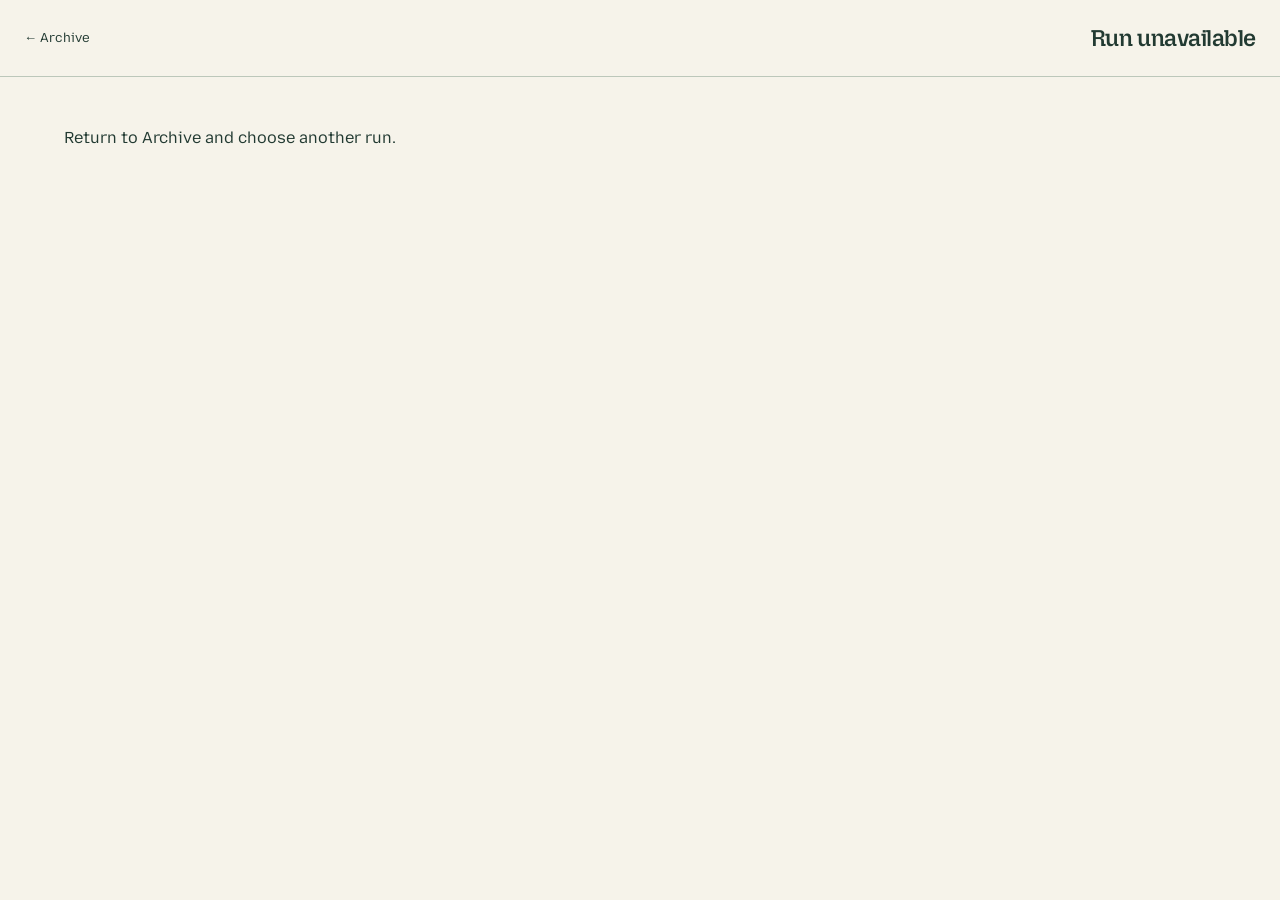
==== run.html @ f59e9de9 "feat: adds card context and browsable archived runs" ====
<!doctype html><html lang="en"><head><meta charset="utf-8"><meta name="viewport" content="width=device-width,initial-scale=1"><title>Run · Perspectives</title><link rel="stylesheet" href="style.css"><script type="module" src="run.js"></script></head><body class="run-page"><header class="study-bar"><a href="./">← Archive</a><h1 id="run-title">Loading run…</h1></header><main id="run-content"></main></body></html>
---- style.css ----
@font-face{font-family:Headline;src:url('fonts/MozillaHeadline-Variable.ttf');font-weight:100 900;font-display:swap}
@font-face{font-family:Text;src:url('fonts/MozillaText-Variable.ttf');font-weight:100 900;font-display:swap}
:root{--paper:#f6f3ea;--ink:#223a32;--rule:#bcc7ba;--ease:cubic-bezier(.16,1,.3,1);color-scheme:light}
*{box-sizing:border-box}body{margin:0;background:var(--paper);color:var(--ink);font:16px/1.6 Text,sans-serif}a{color:inherit;text-underline-offset:5px}a:hover{color:#8c482e}::selection{background:#c6d8aa}:focus-visible{outline:3px solid #93431c;outline-offset:4px}h1,h2,h3{font-family:Headline,sans-serif;line-height:1.15;font-weight:550}button,summary,a{touch-action:manipulation}button{font:inherit;min-height:44px;padding:8px 12px;border:1px solid var(--rule);border-radius:6px;background:transparent;color:inherit;cursor:pointer}button:hover{background:#e8eadd}summary{cursor:pointer;min-height:44px;display:flex;align-items:center}.sr-only{position:absolute;width:1px;height:1px;overflow:hidden;clip-path:inset(50%);white-space:nowrap}
/* Archive: only real studies, in folded navigation slabs. */
.archive-page{min-height:100svh;display:grid;place-items:center}
.archive-page main{width:min(100% - 48px,1000px)}
.archive-list{list-style:none;margin:0;padding:0;border-top:1px solid var(--ink)}
.archive-list li{border-bottom:1px solid var(--ink)}
.study-link{position:relative;isolation:isolate;overflow:hidden;display:flex;align-items:center;justify-content:space-between;gap:24px;min-height:148px;padding:30px 32px;text-decoration:none;transition:min-height .65s var(--ease),color .3s}
.slab-fill{position:absolute;inset:0;background:#dce5d0;transform:scaleX(.035);transform-origin:left;transition:transform .75s var(--ease);z-index:-1}
.slab-title{font:550 clamp(28px,5vw,64px)/1.1 Headline,sans-serif;letter-spacing:-.025em;transition:transform .65s var(--ease);transform-origin:left center}
.slab-arrow{width:32px;height:32px;flex-shrink:0;transition:transform .65s var(--ease)}
.study-link:hover,.study-link:focus-visible{min-height:208px;color:var(--ink)}
.study-link:hover .slab-fill,.study-link:focus-visible .slab-fill{transform:scaleX(1)}
.study-link:hover .slab-title,.study-link:focus-visible .slab-title{transform:translateX(8px)}
.study-link:hover .slab-arrow,.study-link:focus-visible .slab-arrow{transform:translateX(6px)}
/* Study: four edge-to-edge blocks, no content below the screen. */
.study-page{height:100svh;overflow:hidden;display:flex;flex-direction:column}
.study-bar{height:68px;flex-shrink:0;display:grid;grid-template-columns:1fr auto 1fr;align-items:center;padding:0 24px;border-bottom:1px solid var(--rule);gap:16px;position:relative;z-index:5}
.study-bar a,.study-info>summary{font-size:13px;min-height:44px;display:flex;align-items:center;text-decoration:none}
.study-bar h1{font-size:23px;margin:0;letter-spacing:-.02em}
.study-info{justify-self:end}.study-info>summary{list-style:none}.study-info>summary::-webkit-details-marker{display:none}
.info-panel{position:absolute;right:16px;top:62px;max-height:calc(100svh - 86px);width:min(620px,calc(100vw - 32px));overflow:auto;overscroll-behavior:contain;background:var(--paper);border:1px solid var(--rule);padding:24px;box-shadow:0 18px 36px #223a3220;font-size:14px}
.info-panel p{max-width:70ch}.info-panel details{border-top:1px solid var(--rule)}.info-panel summary{text-decoration:underline;text-underline-offset:4px}.info-panel h2{font-size:24px}.info-panel h3{font-size:18px}.controls{display:flex;flex-wrap:wrap;gap:8px;padding:16px 0}.meta{color:#506259}
.study-page main{flex:1;min-height:0}
.scenes{height:100%;display:grid;grid-template-columns:repeat(4,minmax(0,1fr))}
.scenes article{min-width:0;min-height:0}
.visual-card{height:100%;position:relative;overflow:hidden;background:var(--country-paper);color:var(--card-ink);border-right:1px solid #223a3215}
.card-heading{position:absolute;top:28px;left:28px;right:28px;pointer-events:none;z-index:3}
.card-heading h2{font-size:clamp(28px,3vw,48px);margin:0;letter-spacing:-.025em}
.canvas{position:absolute;inset:0;cursor:crosshair;--lens-x:50%;--lens-y:52%;--radius:0px;isolation:isolate}
.scene-base{display:none}.scene-reveal{position:absolute;inset:0;display:flex;align-items:center;justify-content:center;background:var(--card-paper);clip-path:circle(var(--radius) at var(--lens-x) var(--lens-y));transition:clip-path .55s var(--ease);overflow:hidden}
.canvas svg{width:calc(100% - 16px);max-width:560px;height:auto;flex-shrink:0}.canvas text{font:15px Text,sans-serif;fill:var(--scene-ink)}
.lens-ring{position:absolute;left:var(--lens-x);top:var(--lens-y);width:calc(var(--radius)*2);height:calc(var(--radius)*2);border:1px solid color-mix(in srgb,var(--card-ink) 35%,transparent);border-radius:50%;transform:translate(-50%,-50%);pointer-events:none;opacity:0;transition:width .55s var(--ease),height .55s var(--ease),opacity .2s}
@media(hover:hover){.loupe:hover{--radius:150px}.loupe:hover .lens-ring{opacity:1}}
.loupe:focus-visible{outline-offset:-5px;--radius:150px}.loupe:focus-visible .lens-ring{opacity:1}
.loupe.expanded,.loupe.expanded:hover,.loupe.expanded:focus-visible{--radius:150vmax}.loupe.expanded .lens-ring{opacity:0}
@media(max-width:800px){.scenes{grid-template-columns:repeat(2,minmax(0,1fr));grid-template-rows:repeat(2,minmax(0,1fr))}.visual-card{border-bottom:1px solid #223a3215}.card-heading{top:20px;left:20px;right:16px}.card-heading h2{font-size:30px}.canvas svg{margin-top:30px}.study-bar{padding:0 16px;gap:10px}.study-bar h1{font-size:19px}}
@media(max-width:400px){.card-heading{top:18px;left:16px}.card-heading h2{font-size:26px}.study-bar h1{font-size:17px}.archive-page main{width:calc(100% - 32px)}.study-link{padding:24px 20px}.slab-arrow{width:24px}}
@media(prefers-reduced-motion:reduce){*,*::before,*::after{animation:none!important;transition:none!important}}

.card-heading p{font-size:14px;line-height:1.5;max-width:30ch;margin:14px 0 0;text-wrap:pretty}
@media(max-width:800px){.card-heading p{font-size:13px;line-height:1.45;margin-top:10px}}

/* Published runs remain a plain list; study type stays explicit. */
.archive-page main{padding:48px 0}.slab-title{display:block}.slab-meta{display:block;font-size:13px;margin-top:12px;color:#506259}.archive-error{padding:20px}
.run-page .study-bar{height:auto;min-height:68px;grid-template-columns:auto 1fr;padding:16px 24px}.run-page .study-bar h1{font-size:23px;text-align:right}.run-page main{max-width:1200px;margin:auto;padding:32px 24px}.run-intro{max-width:760px;margin:0 auto 48px}.run-intro h2{font-size:30px}.run-intro img{width:100%;height:auto;display:block;margin-top:24px}.idea-results{display:grid;grid-template-columns:repeat(2,minmax(0,1fr));gap:48px}.idea-results article{min-width:0;border-top:1px solid var(--rule);padding-top:24px}.idea-results h2{font-size:28px}.idea-results h3{font-size:17px;margin:28px 0 8px}.idea-results p{max-width:70ch;margin:0 0 16px}.idea-results details{border-top:1px solid var(--rule)}
@media(max-width:650px){.idea-results{grid-template-columns:1fr;gap:32px}.run-page main{padding:24px 18px}.run-page .study-bar h1{font-size:18px}.slab-meta{font-size:12px}}
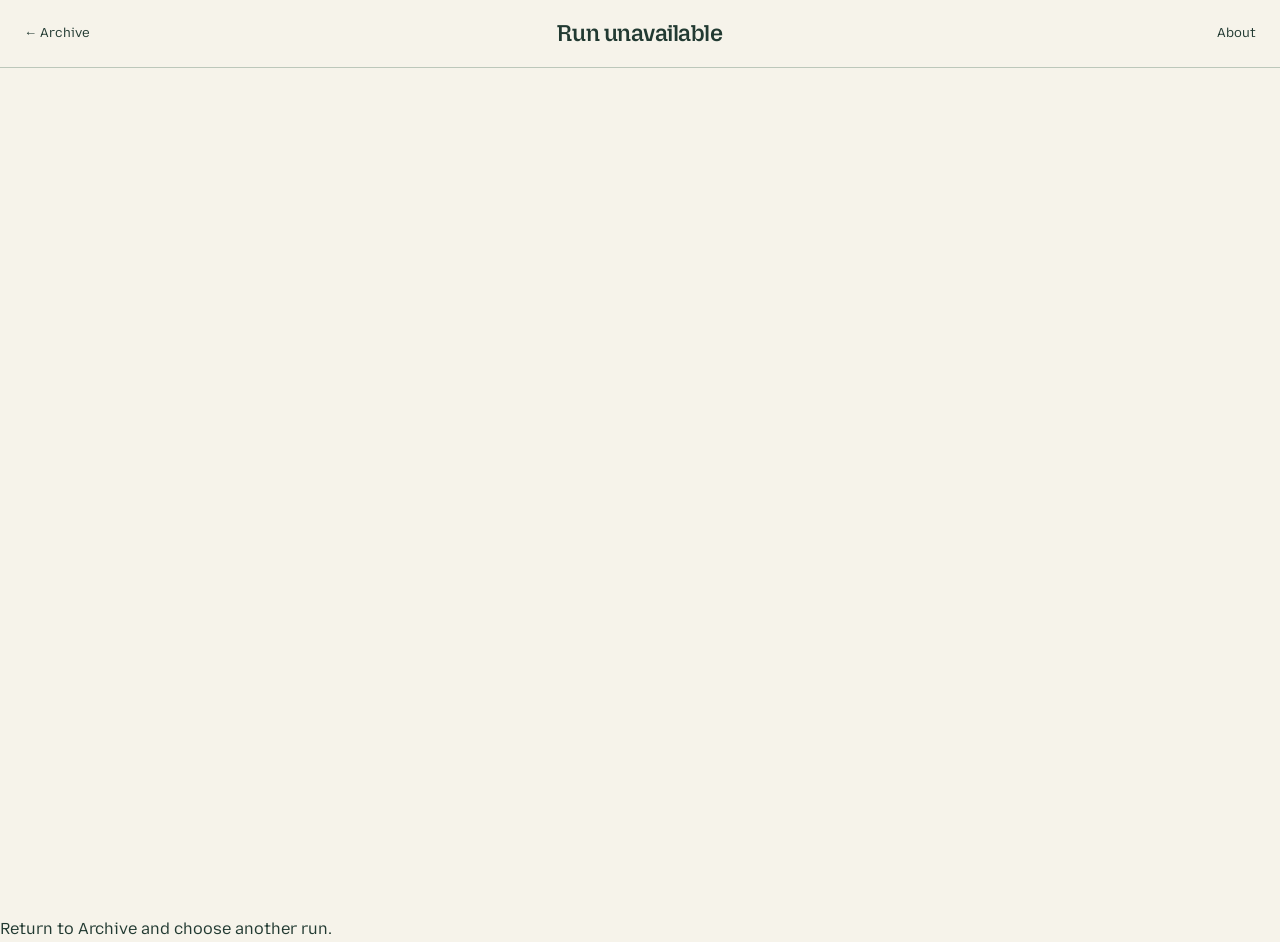
==== commit 90e1c398: "style: unifies all run pages in four viewport blocks" ====
--- a/run.html
+++ b/run.html
@@ -1 +1 @@
-<!doctype html><html lang="en"><head><meta charset="utf-8"><meta name="viewport" content="width=device-width,initial-scale=1"><title>Run · Perspectives</title><link rel="stylesheet" href="style.css"><script type="module" src="run.js"></script></head><body class="run-page"><header class="study-bar"><a href="./">← Archive</a><h1 id="run-title">Loading run…</h1></header><main id="run-content"></main></body></html>
+<!doctype html><html lang="en"><head><meta charset="utf-8"><meta name="viewport" content="width=device-width,initial-scale=1"><title>Run · Perspectives</title><link rel="stylesheet" href="style.css"><script type="module" src="run.js"></script></head><body class="study-page archived-study"><header class="study-bar"><a href="./">← Archive</a><h1 id="run-title">Loading run…</h1><div class="run-tools"><select id="result-select" aria-label="Choose idea result" hidden></select><details class="study-info"><summary>About</summary><div id="run-info" class="info-panel"></div></details></div></header><main id="run-content"><section id="run-blocks" class="scenes" aria-label="Four perspectives"></section></main></body></html>
--- a/style.css
+++ b/style.css
@@ -45,5 +45,19 @@
 
 /* Published runs remain a plain list; study type stays explicit. */
 .archive-page main{padding:48px 0}.slab-title{display:block}.slab-meta{display:block;font-size:13px;margin-top:12px;color:#506259}.archive-error{padding:20px}
-.run-page .study-bar{height:auto;min-height:68px;grid-template-columns:auto 1fr;padding:16px 24px}.run-page .study-bar h1{font-size:23px;text-align:right}.run-page main{max-width:1200px;margin:auto;padding:32px 24px}.run-intro{max-width:760px;margin:0 auto 48px}.run-intro h2{font-size:30px}.run-intro img{width:100%;height:auto;display:block;margin-top:24px}.idea-results{display:grid;grid-template-columns:repeat(2,minmax(0,1fr));gap:48px}.idea-results article{min-width:0;border-top:1px solid var(--rule);padding-top:24px}.idea-results h2{font-size:28px}.idea-results h3{font-size:17px;margin:28px 0 8px}.idea-results p{max-width:70ch;margin:0 0 16px}.idea-results details{border-top:1px solid var(--rule)}
-@media(max-width:650px){.idea-results{grid-template-columns:1fr;gap:32px}.run-page main{padding:24px 18px}.run-page .study-bar h1{font-size:18px}.slab-meta{font-size:12px}}
+
+/* All archived outputs share the same four-block viewport shell. */
+.run-tools{display:flex;gap:16px;align-items:center;justify-self:end}
+.run-tools select{font:13px Text,sans-serif;color:var(--ink);background:transparent;border:1px solid var(--rule);border-radius:4px;min-height:36px;padding:4px 6px}
+.archived-study .study-bar h1{font-size:clamp(17px,1.8vw,23px);max-width:45vw;white-space:nowrap;overflow:hidden;text-overflow:ellipsis}
+.proposal-panel{height:100%;overflow:auto;overscroll-behavior:contain;scrollbar-width:thin;scrollbar-color:#bcc7ba transparent}
+.proposal-heading{display:block;padding:28px;list-style:none;min-height:44px}
+.proposal-heading::-webkit-details-marker{display:none}
+.proposal-heading h2{font-size:clamp(22px,2vw,32px);margin:0;letter-spacing:-.02em;display:-webkit-box;-webkit-box-orient:vertical;-webkit-line-clamp:3;overflow:hidden}
+.proposal-heading p{font-size:14px;line-height:1.5;margin:16px 0 0;max-width:30ch}
+.idea-body{padding:0 28px 28px;font-size:14px;animation:unfold .5s var(--ease)}
+.idea-body h3{font-size:16px;margin:24px 0 8px}.idea-body p{margin:0;max-width:70ch}.idea-body a{display:block;margin:16px 0}
+.info-panel img{width:100%;height:auto;margin:20px 0}
+@keyframes unfold{from{clip-path:inset(0 0 100% 0)}to{clip-path:inset(0)}}
+@media(max-width:800px){.archived-study .study-bar{height:100px;grid-template-columns:auto 1fr;grid-template-rows:32px 44px;column-gap:12px;padding:8px 16px}.archived-study .study-bar h1{max-width:none;font-size:18px;text-align:right}.run-tools{grid-column:1/-1;width:100%;justify-content:flex-end}.proposal-heading{padding:20px 16px}.proposal-heading h2{font-size:20px}.proposal-heading p{font-size:13px;line-height:1.45;margin-top:12px}.idea-body{padding:0 16px 24px;font-size:13px}.archived-study .info-panel{top:94px;max-height:calc(100svh - 118px)}}
+@media(prefers-reduced-motion:reduce){.idea-body{animation:none}}
